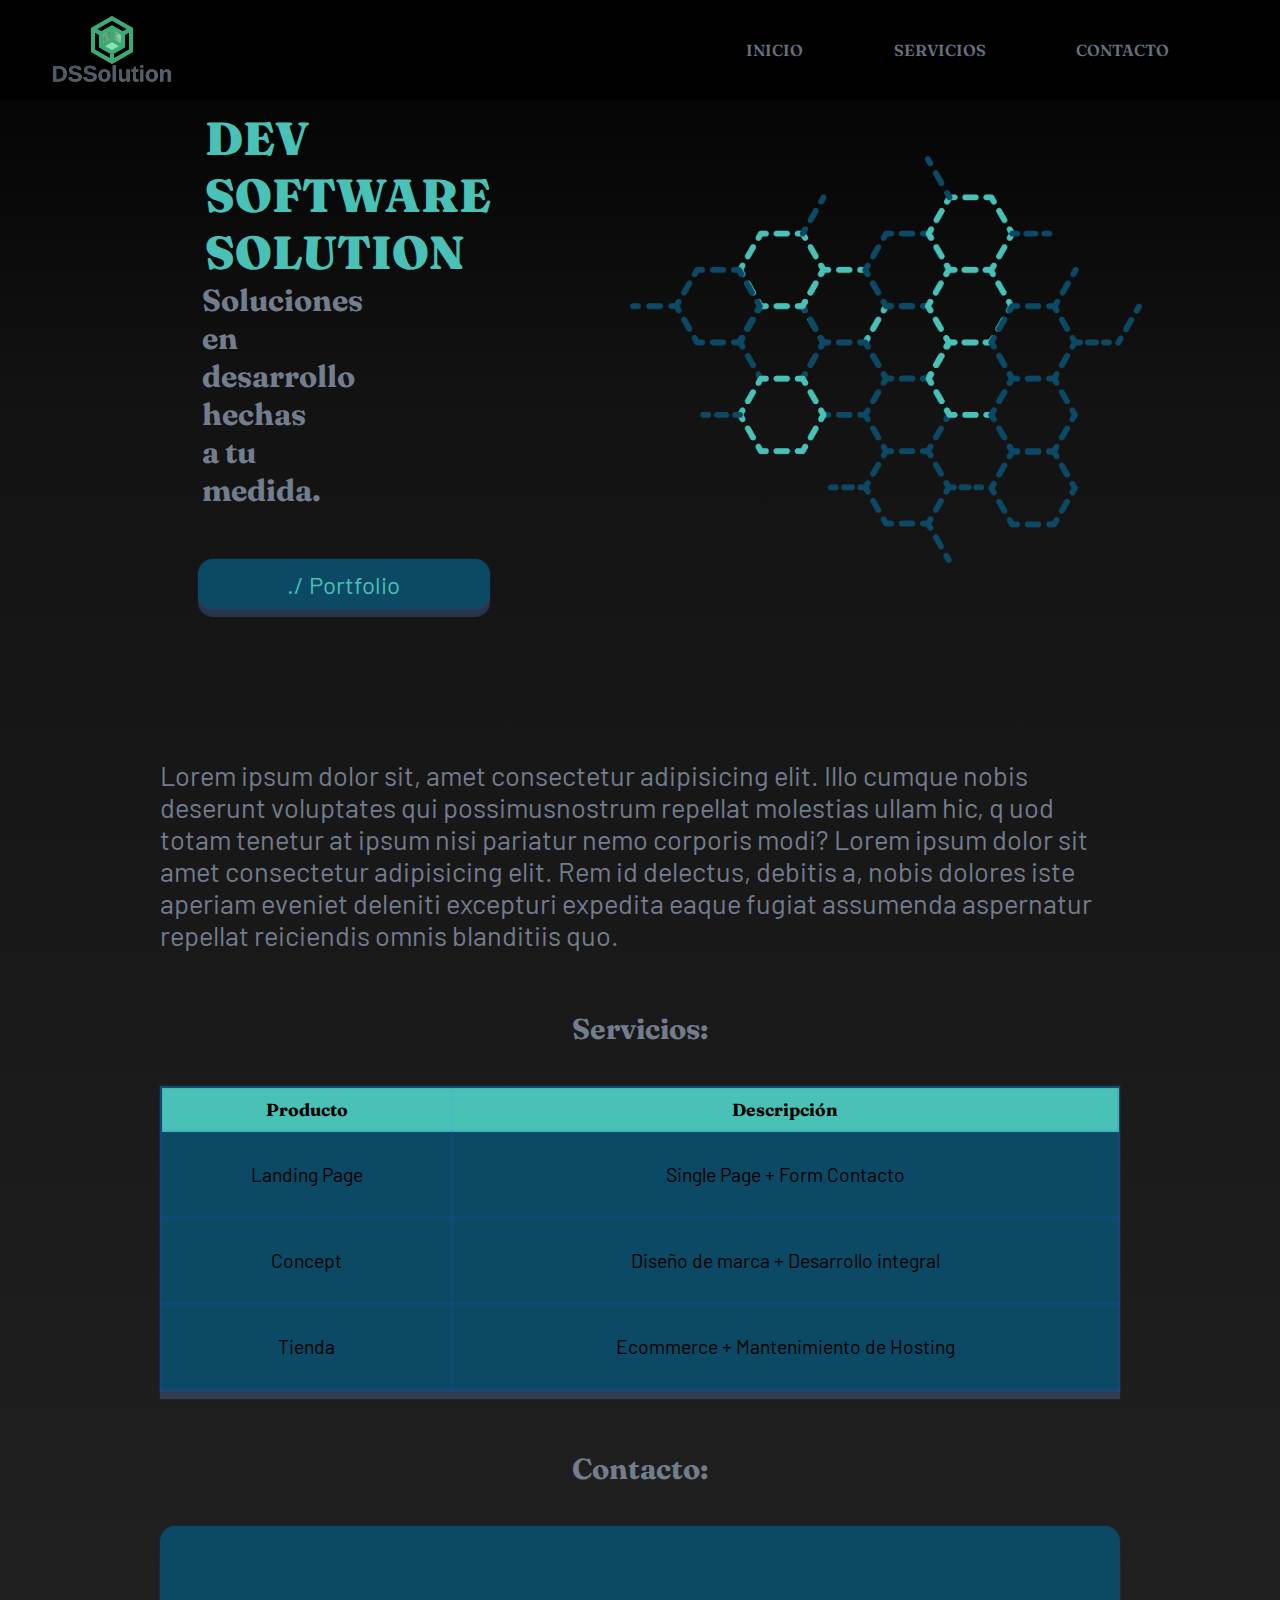
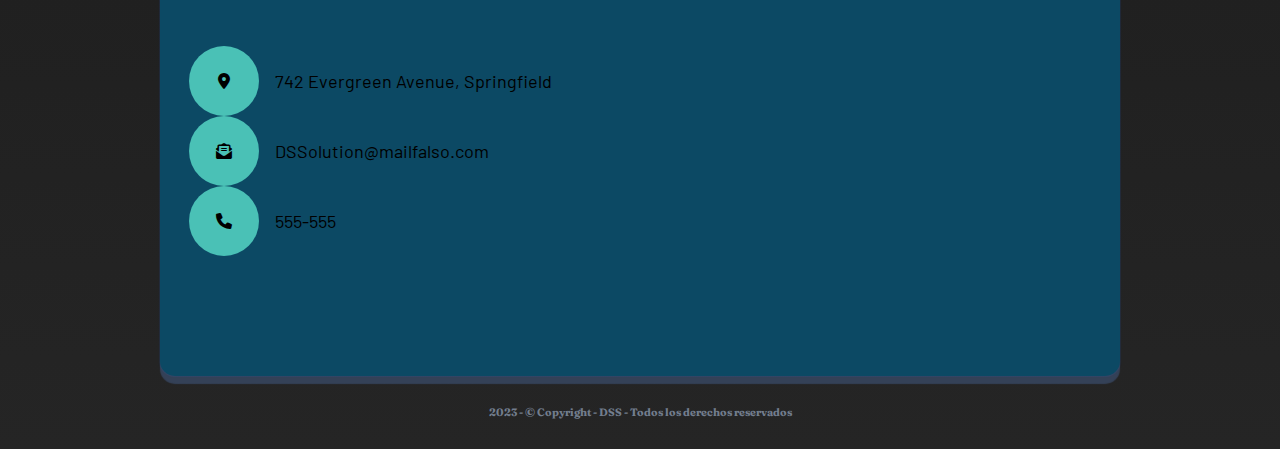
==== index.html @ a2783656 "first commit" ====
<!DOCTYPE html>
<html lang="en">

<head>
    <meta charset="UTF-8">
    <meta http-equiv="X-UA-Compatible" content="IE=edge">
    <meta name="viewport" content="width=device-width, initial-scale=1.0">
    <link rel="stylesheet" href="./site/assets/fontawesome-free-6.1.1-web/css/all.css">
    <link rel="stylesheet" href="./site/css/style.css">

    <title>Home</title>
</head>

<body>
    <header >
        
        <nav class="nav-bar">
            <img src="./site/img/4c388e72e56e4a7c9a8fa02561b021af-removebg-preview.png" alt="logo">
            
            <ul class="list-nav ">
                <a href="#section-inicio">
                    <li>Inicio</li>
                </a>
                <a href="./site/servicios.html">
                    <li>Servicios</li>
                </a>
                <a href="#section-contacto">
                    <li>Contacto</li>
                </a>
            </ul>
        </nav>



        <div class="section-inicio flexbox-space-around">
            <div class="container-inicio flexbox-space-around"><a name="section-inicio"></a>
                <h2>Dev Software Solution</h2>
                <p>Soluciones en desarrollo hechas a tu medida.</p>
                <a href="https://github.com/simonsalvador" target="_blank"> <button class="btn-portfolio">./
                        Portfolio</button> </a>
            </div>
            <img src="./site/img/kisspng-blockchain-payment-peer-to-peer-trade-business-blockchain-5ac0a0b6e0ad30.4818527115225734949203.png"
                alt="imagen abstracta">

        </div>
    </header>
    <section class="section-info flexbox-center">
        <div class="container-info flexbox-space-around">
            <p>Lorem ipsum dolor sit, amet consectetur adipisicing elit. Illo cumque nobis deserunt voluptates qui
                possimusnostrum repellat molestias ullam hic, q
                uod totam tenetur at ipsum nisi pariatur nemo corporis modi? Lorem ipsum dolor sit amet consectetur
                adipisicing elit. Rem id delectus, debitis a, nobis dolores iste aperiam eveniet deleniti excepturi
                expedita
                eaque fugiat assumenda aspernatur repellat reiciendis omnis blanditiis quo.</p>
        </div>
    </section>

    <section class="section-product">
        <h3>Servicios:</h3>
        <div class="container-product flexbox-space-around">
            <table>
                <thead>
                 <tr>
                   <th>Producto</th>
                   <th>Descripción</th>
                 </tr>
                </thead>

                 <tr>
                   <td>Landing Page</td>
                   <td>Single Page + Form Contacto</td>
                 </tr>
                 <tr>
                   <td>Concept</td>
                   <td>Diseño de marca + Desarrollo integral</td>
                 </tr>
                 <tr>
                    <td>Tienda</td>
                    <td>Ecommerce + Mantenimiento de Hosting </td>
                  </tr>
            </table>
        </div>

    </section>

    <section class="section-contacto"><a name="section-contacto"></a>
        <h3>Contacto:</h3>
        <div class="container-contacto flexbox-space-around">
            <ul class="list">
                <li><span class="icon-list"><i class="fa-solid fa-location-dot"></i></span>
                    <p>742 Evergreen Avenue, Springfield</p>
                </li>
                <li><span class="icon-list"><i class="fa-solid fa-envelope-open-text"></i></span>
                    <p>DSSolution@mailfalso.com</p>
                </li>
                <li><span class="icon-list"></s><i class="fa-solid fa-phone"></i></span>
                    <p>555-555</p>
                </li>
            </ul>
            <iframe
                src="https://www.google.com/maps/embed?pb=!1m18!1m12!1m3!1d3025.1615469224034!2d-74.31849448522784!3d40.69243964675007!2m3!1f0!2f0!3f0!3m2!1i1024!2i768!4f13.1!3m3!1m2!1s0x89c3ae06232e2395%3A0x13286f5cd1b6a9ca!2sEvergreen%20Ave%2C%20Springfield%2C%20NJ%2007081%2C%20USA!5e0!3m2!1sen!2sar!4v1655917505962!5m2!1sen!2sar"
                width="600" height="450" style="border:0;" allowfullscreen="" loading="lazy"
                referrerpolicy="no-referrer-when-downgrade"></iframe>
        </div>
    </section>
</body>

<footer>
    <h6> 2023 - &#169 Copyright - DSS - Todos los derechos reservados</h6>
</footer>

</html>
---- site/css/style.css ----
@import url("https://fonts.googleapis.com/css2?family=Barlow:wght@600;700;900&family=Fraunces:wght@700;900&display=swap");

* {
  padding: 0;
  margin: 0;
  box-sizing: border-box;
}

html {
  scroll-behavior: smooth;
}

body {
  font-family: "Fraunces", serif;
  background: rgb(0, 0, 0);
  background: linear-gradient(
    180deg,
    rgba(0, 0, 0, 1) 0%,
    rgba(19, 19, 19, 1) 20%,
    rgba(37, 37, 37, 1) 100%
  );
}

/* HEADER */
header {
  display: flex;
  justify-content: space-between;
  align-items: center;
  width: 100%;
  padding: 30px 0px 10px 0px;
}

/* NAVBAR */
nav {
  position: fixed;
  top: 0;
  display: flex;
  justify-content: space-between;
  align-items: center;
  width: 100%;
  height: 100px;
  background: rgb(2, 2, 2);
  opacity: 0.9;
  z-index: 5;
  padding: 20px 20px 20px 50px;
  font-family: "Fraunces", serif;
  font-size: 1em;
}

a {
  color: #727d8d;
  text-decoration: none;
  font-weight: 600;
  text-transform: uppercase;
}

a:hover {
  color: white;
  transform: scale(1.2);
}

.list-nav {
  display: flex;
  justify-content: space-evenly;
  align-items: center;
  width: 50%;
  list-style: none;
}

.flexbox-space-around {
  display: flex;
  justify-content: space-around;
  align-items: center;
}

.flexbox-center {
  display: flex;
  justify-content: center;
  align-items: center;
}

/* INICIO */
.section-inicio {
  color: #727d8d;
  text-decoration: none;
  width: 100%;
  margin-top: 20px;
}

h2 {
  font-size: 2.9em;
  color: #4ac1b6;
  width: 90%;
  text-transform: uppercase;
  font-weight: 900;
}

.container-inicio p {
  font-size: 1.9em;
  padding-bottom: 50px;
  width: 90%;
  font-weight: 700;
}

.container-inicio {
  width: 17%;
  list-style: none;
  margin: 0;
  padding: 60px;
  flex-wrap: wrap;
}

.section-inicio img {
  width: 40%;
}

.btn-portfolio {
  width: 300%;
  height: 50px;
  color: #4ac1b6;
  background-color: #0c4964;
  border: 0;
  outline: 0;
  border-radius: 15px;
  font-family: "Barlow", serif;
  font-size: 1.5em;
  box-shadow: rgba(98, 151, 241, 0.25) 0px 8px 1px,
    rgba(33, 95, 202, 0.13) 0px 0px 1px 1px;
}

.btn-portfolio:hover {
  cursor: pointer;
  background-color: #727d8d;
  color: white;
  transform: scale(0.97);
}

/* INFO */
.section-info {
  text-decoration: none;
  width: 100%;
  padding-top: 80px;
}

.container-info p {
  color: #727d8d;
  font-family: "Barlow", serif;
  font-size: 1.7em;
}

.container-info {
  width: 75%;
}

/* SERVICIOS */
.section-servicios {
  width: 100%;
  display: flex;
  justify-content: center;
  align-items: center;
  flex-direction: column;
}

.container-servicios {
  width: 75%;
  display: flex;
  justify-content: space-between;
  align-items: center;
}

.container-servicios p {
  font-weight: 300;
  text-transform: uppercase;
  color: #4ac1b6;
  font-family: "Fraunces", serif;
  font-size: 1.5em;
  display: flex;
  justify-content: center;
  align-items: center;
}

.servicio {
  background: #0c4964;
  position: relative;
  width: 27%;
  margin: 30px 0px;
  border-radius: 15px;
  display: flex;
  flex-direction: column;
  align-items: center;
  justify-content: center;
  padding: 40px 10px;
  box-shadow: rgba(98, 151, 241, 0.25) 0px 8px 1px,
    rgba(33, 95, 202, 0.13) 0px 0px 1px 1px;
}

.servicio img {
  width: 100%;
  margin: 0;
  padding: 0;
}

.servicio:hover {
  transform: scale(1.02);
}

.servicio button {
  width: 100%;
  height: 50px;
  padding: 0px 70px 0px 70px;
  background-color: #4ac1b6;
  color: black;
  border: 0;
  outline: 0;
  border-radius: 15px;
  font-family: "Barlow", serif;
  font-size: 1.4em;
}

.servicio button:hover {
  cursor: pointer;
  background-color: #727d8d;
  color: white;
  transform: scale(.9);
}


/* PRODUCT */
.section-product {
  width: 100%;
  display: flex;
  justify-content: center;
  align-items: center;
  flex-direction: column;
  padding-top: 40px;
}

.section-product h3 {
  color: #727d8d;
  text-decoration: none;
  width: 100%;
  margin: 0;
  padding: 0;
  padding-top: 20px;
  padding-bottom: 40px;
  font-size: 1.8em;
  display: flex;
  justify-content: center;
  align-items: center;
  font-family: "Fraunces", serif;
}

.container-product {
  width: 75%;
  background: #0c4964;
  box-shadow: rgba(98, 151, 241, 0.25) 0px 8px 1px,
    rgba(33, 95, 202, 0.13) 0px 0px 1px 1px;
}

/* TABLE */
table {
  width: 100%;
  border-collapse: collapse;
}

th {
  text-align: center;
  background-color: #4ac1b6;
  color: black;
  padding: 10px;
  border: 1px solid rgba(98, 151, 241, 0.25);
  font-family: "Fraunces", serif;
}

td,
tr {
  padding: 30px;
  text-align: center;
  border: 3px solid rgba(33, 95, 202, 0.13);
  font-family: "Barlow", serif;
  font-size: 1.1em;
}

/* CONTACTO */
.section-contacto {
  width: 100%;
  display: flex;
  justify-content: center;
  align-items: center;
  flex-direction: column;
  padding-top: 40px;
}

.section-contacto h3 {
  color: #727d8d;
  text-decoration: none;
  width: 100%;
  margin: 0;
  padding: 0;
  padding-top: 20px;
  padding-bottom: 40px;
  font-size: 1.8em;
  display: flex;
  justify-content: center;
  align-items: center;
  font-family: "Fraunces", serif;
}

.container-contacto {
  width: 75%;
  background: #0c4964;
  border-radius: 15px;
  box-shadow: rgba(98, 151, 241, 0.25) 0px 8px 1px,
    rgba(33, 95, 202, 0.13) 0px 0px 1px 1px;
}

.list {
  list-style: none;
}

.list li {
  display: flex;
  align-items: center;
}

.icon-list {
  width: 70px;
  height: 70px;
  margin-right: 1rem;
  display: inline-flex;
  justify-content: center;
  align-items: center;
  border-radius: 50%;
  color: black;
  background-color: #4ac1b6;
}

.list p {
  font-family: "Barlow", serif;
  color: black;
  font-size: large;
}

iframe {
  width: 50%;
  border-radius: 10px;
  padding: 5px 0px;
}

/* FOOTER */
footer {
  color: #727d8d;
  display: flex;
  justify-content: center;
  align-items: center;
  padding: 30px 20px;
}
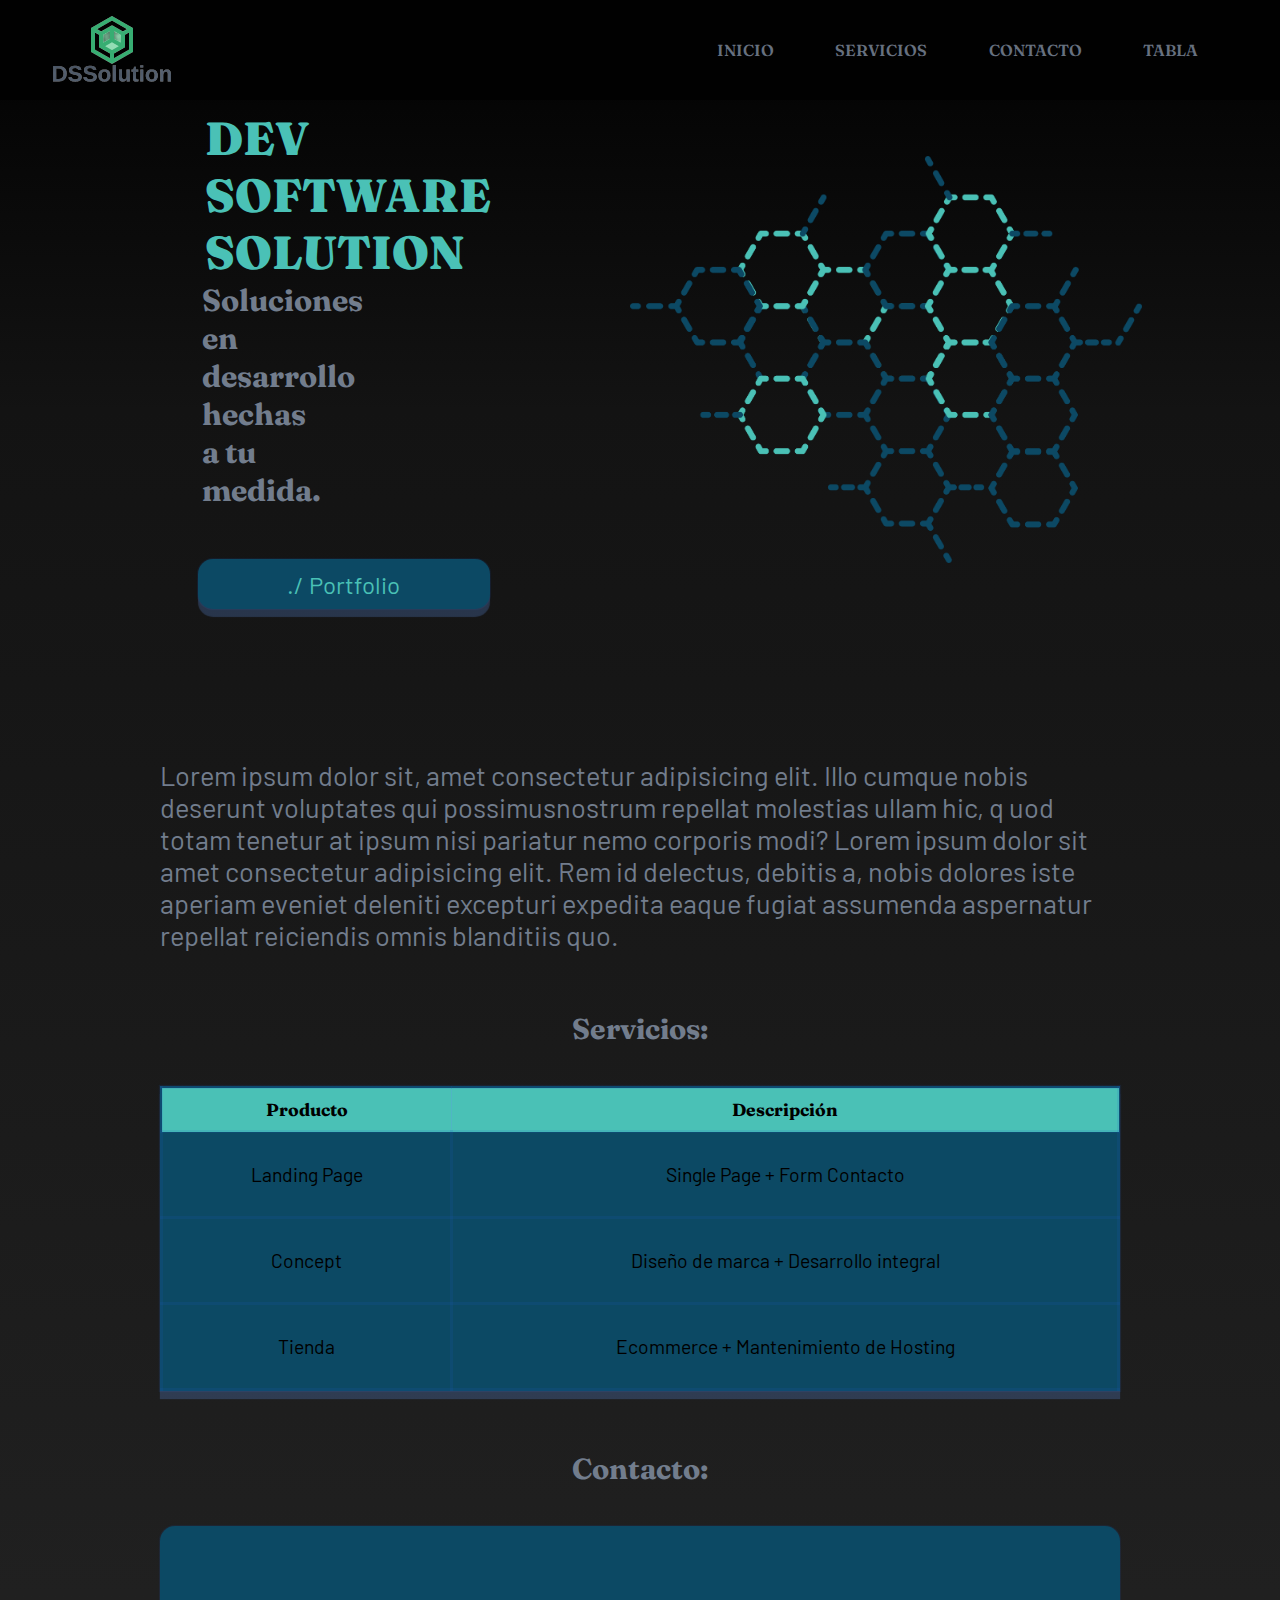
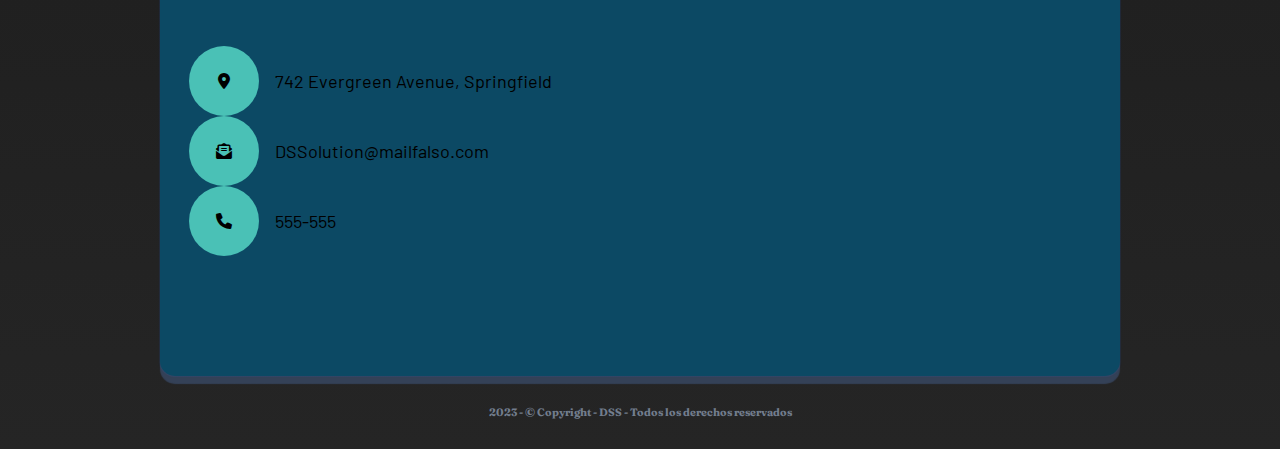
==== commit 3e900711: "table.html+formdinamico" ====
--- a/index.html
+++ b/index.html
@@ -17,6 +17,12 @@
         <nav class="nav-bar">
             <img src="./site/img/4c388e72e56e4a7c9a8fa02561b021af-removebg-preview.png" alt="logo">
             
+            <div class="menu-toggle">
+                <div class="bar"></div>
+                <div class="bar"></div>
+                <div class="bar"></div>
+            </div>
+            
             <ul class="list-nav ">
                 <a href="#section-inicio">
                     <li>Inicio</li>
@@ -27,8 +33,28 @@
                 <a href="#section-contacto">
                     <li>Contacto</li>
                 </a>
+                <a href="./site/table.html">
+                    <li>Tabla</li>
+                </a>
             </ul>
         </nav>
+
+        <div class="overlay">
+            <ul>
+                <a href="#section-inicio">
+                    <li>Inicio</li>
+                </a>
+                <a href="./site/servicios.html">
+                    <li>Servicios</li>
+                </a>
+                <a href="#section-contacto">
+                    <li>Contacto</li>
+                </a>
+                <a href="./site/table.html">
+                    <li>Tabla</li>
+                </a>
+            </ul>
+        </div>
 
 
 
@@ -103,11 +129,12 @@
                 referrerpolicy="no-referrer-when-downgrade"></iframe>
         </div>
     </section>
+    <script src="./site/js/overlay.js"></script>
+    
+    <footer>
+        <h6> 2023 - &#169 Copyright - DSS - Todos los derechos reservados</h6>
+    </footer>
 </body>
-
-<footer>
-    <h6> 2023 - &#169 Copyright - DSS - Todos los derechos reservados</h6>
-</footer>
 
 </html>
 
--- a/site/css/style.css
+++ b/site/css/style.css
@@ -221,9 +221,8 @@
   cursor: pointer;
   background-color: #727d8d;
   color: white;
-  transform: scale(.9);
-}
-
+  transform: scale(0.9);
+}
 
 /* PRODUCT */
 .section-product {
@@ -355,3 +354,141 @@
   align-items: center;
   padding: 30px 20px;
 }
+
+/* MENU HAMBURGUESA */
+.menu-toggle {
+  display: none;
+  cursor: pointer;
+}
+
+.menu-toggle .bar {
+  width: 25px;
+  height: 3px;
+  background-color: #727d8d;
+  margin: 5px 0;
+  transition: background-color 0.3s ease-in-out;
+}
+
+.menu-toggle.active .bar:nth-child(1) {
+  transform: rotate(45deg) translate(5px, 5px);
+}
+
+.menu-toggle.active .bar:nth-child(2) {
+  opacity: 0;
+}
+
+.menu-toggle.active .bar:nth-child(3) {
+  transform: rotate(-45deg) translate(7px, -7px);
+}
+
+/* OVERLAY*/
+.overlay {
+  display: none;
+  position: fixed;
+  top: 0;
+  left: 0;
+  width: 100%;
+  height: 100%;
+  background-color: rgb(0, 0, 0);
+  z-index: 999;
+}
+
+.overlay.open {
+  display: block;
+}
+
+.overlay ul {
+  list-style-type: none;
+  margin: 0;
+  padding: 0;
+  display: flex;
+  flex-direction: column;
+  align-items: center;
+  justify-content: center;
+  height: 100%;
+}
+
+.overlay ul li {
+  margin-bottom: 20px;
+  color: #727d8d;
+  font-size: x-large;
+  text-transform: uppercase;
+}
+
+/*MEDIAQUERIES*/
+@media only screen and (max-width: 715px) {
+  /* NAVBAR */
+  .menu-toggle {
+    display: block;
+  }
+
+  .nav-bar ul {
+    display: none;
+    flex-direction: column;
+    align-items: center;
+    margin-top: 20px;
+  }
+
+  .nav-bar ul.open {
+    display: flex;
+  }
+
+  /* INICIO (mediaquerie) */
+  .section-inicio {
+    width: 65%;
+    margin: 50px;
+  }
+  .section-inicio img {
+    display: none;
+  }
+
+  h2 {
+    font-size: 2.5em;
+  }
+  .container-inicio p {
+    font-size: 1.7em;
+    padding-bottom: 50px;
+    width: 90%;
+    font-weight: 700;
+  }
+
+  .container-inicio {
+    width: 50%;
+    list-style: none;
+    margin-top: 25px;
+    padding: 60px;
+    flex-wrap: wrap;
+  }
+
+  .btn-portfolio {
+    width: 250%;
+  }
+
+  /* INFO (mediaquerie)*/
+  .container-info {
+    width: 90%;
+  }
+
+  /* CONTACTO (mediaquerie)*/
+  .container-contacto {
+    padding: 30px;
+  }
+  iframe {
+    display: none;
+  }
+}
+
+/* SERVICIOS (mediaquerie)*/
+@media only screen and (max-width: 1180px) {
+  .container-servicios {
+    width: 50%;
+    display: flex;
+    justify-content: space-between;
+    align-items: center;
+    flex-wrap: wrap;
+  }
+
+  .servicio {
+    width: 100%;
+  }
+}
